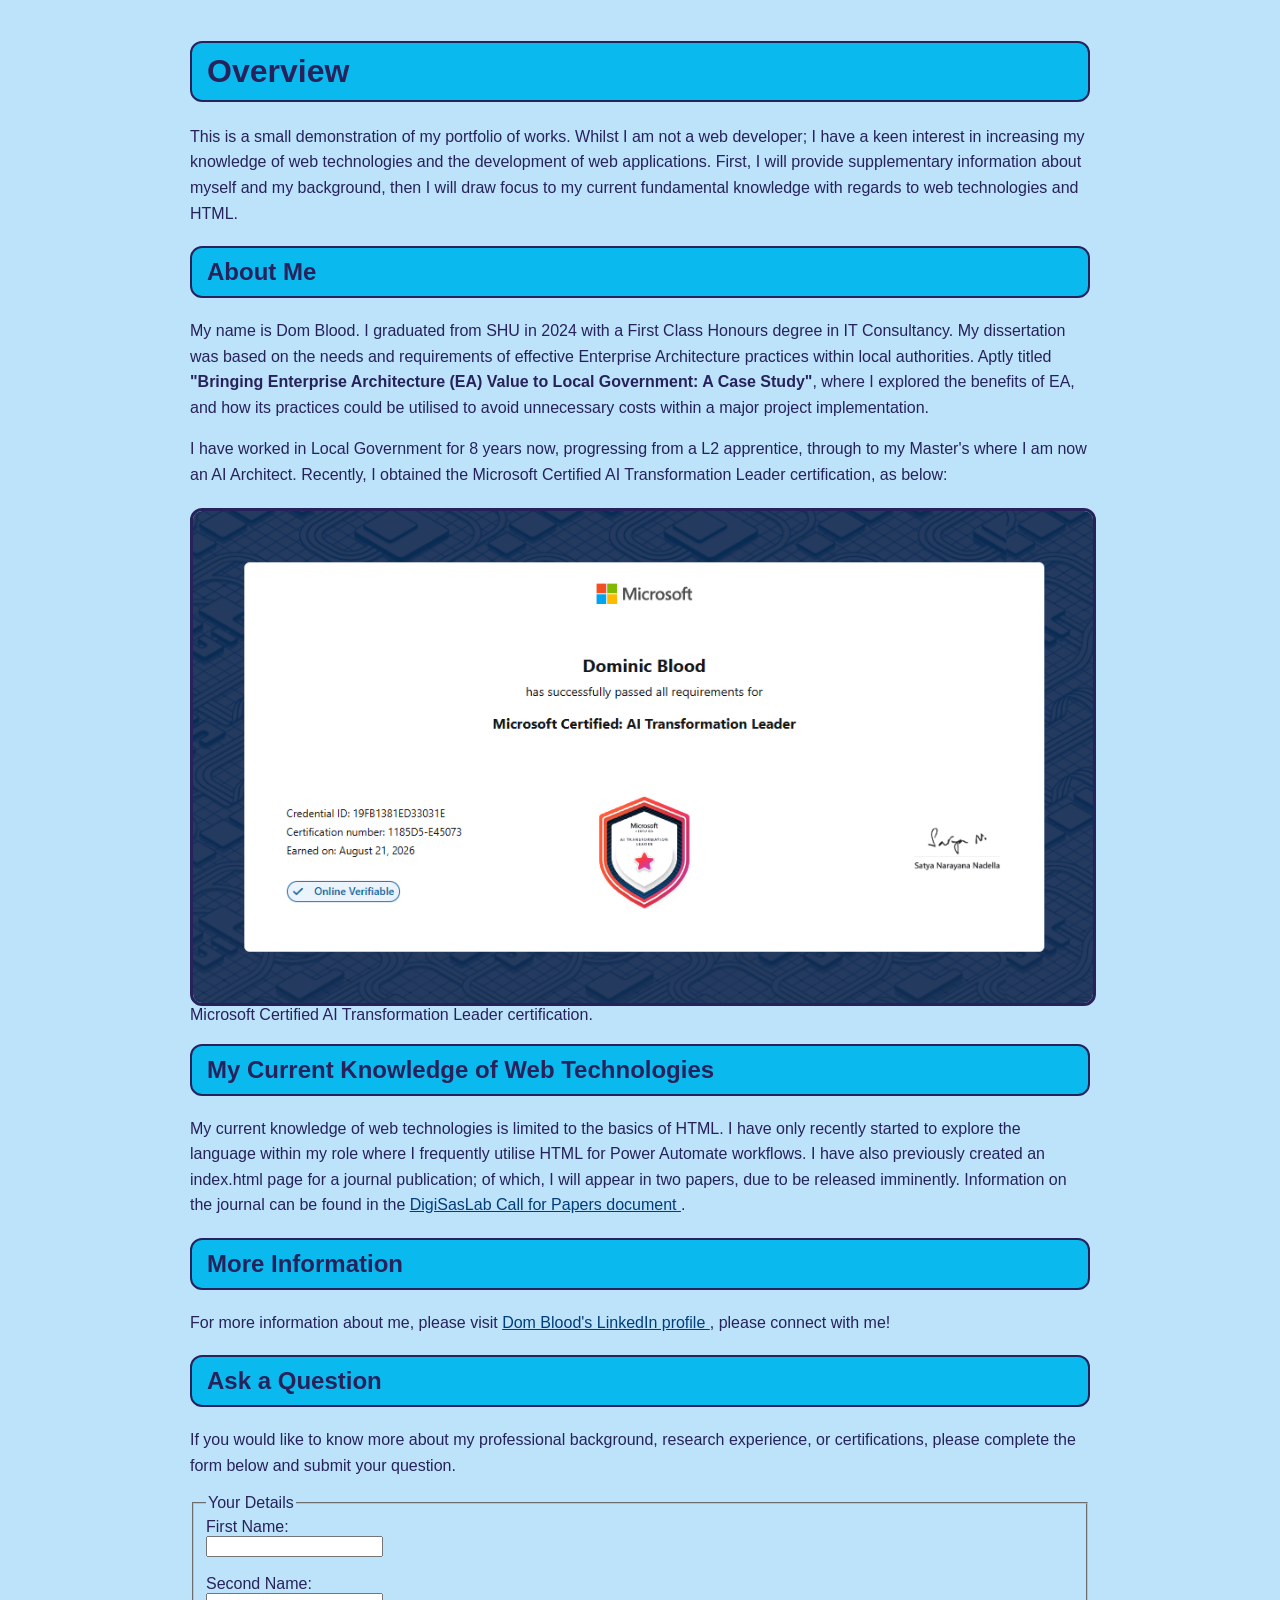
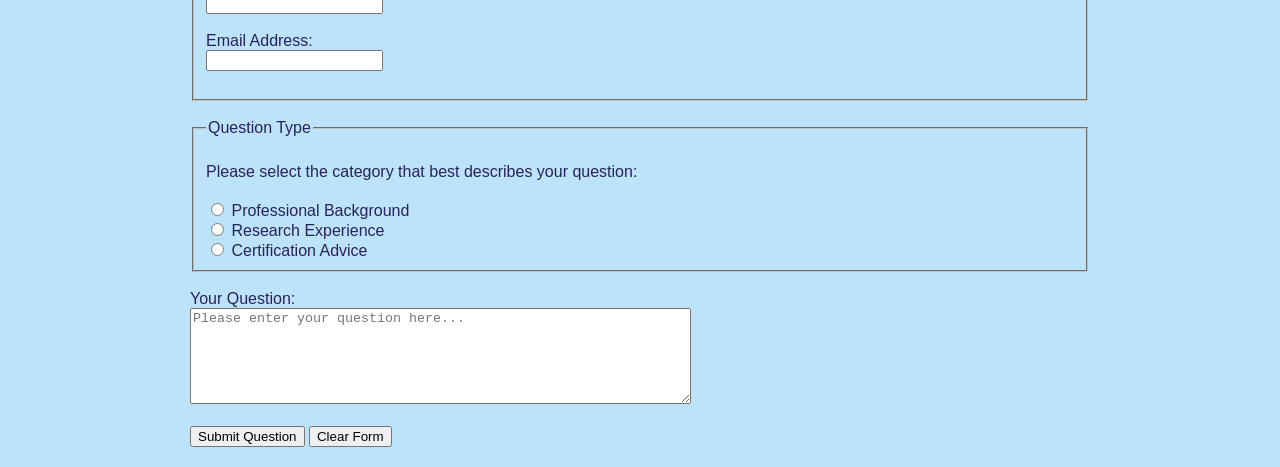
==== webapp.html @ 437483b1 "Update webapp.html" ====
<!DOCTYPE html>
<html lang="en">

<head>
    <meta charset="UTF-8">
    <meta name="viewport" content="width=device-width, initial-scale=1.0">

    <title>Dom Blood Portfolio of Works V1</title>

    <link rel="stylesheet" href="style.css">
</head>

<body>

    <main>

        <h1>Overview</h1>

        <p>
            This is a small demonstration of my portfolio of works. Whilst I am not a web developer;
            I have a keen interest in increasing my knowledge of web technologies and the development
            of web applications. First, I will provide supplementary information about myself and my
            background, then I will draw focus to my current fundamental knowledge with regards to web
            technologies and HTML.
        </p>

        <h2>About Me</h2>

        <p>
            My name is Dom Blood. I graduated from SHU in 2024 with a First Class Honours degree in IT
            Consultancy. My dissertation was based on the needs and requirements of effective Enterprise
            Architecture practices within local authorities. Aptly titled
            <strong>"Bringing Enterprise Architecture (EA) Value to Local Government: A Case Study"</strong>,
            where I explored the benefits of EA, and how its practices could be utilised to avoid
            unnecessary costs within a major project implementation.
        </p>

        <p>
            I have worked in Local Government for 8 years now, progressing from a L2 apprentice,
            through to my Master's where I am now an AI Architect. Recently, I obtained the
            Microsoft Certified AI Transformation Leader certification, as below:
        </p>

        <figure>
            <img src="cert.png" alt text="Microsoft Certified: AI Transformation Leader certification"

            <figcaption>
                Microsoft Certified AI Transformation Leader certification.
            </figcaption>
        </figure>

        <h2>My Current Knowledge of Web Technologies</h2>

        <p>
            My current knowledge of web technologies is limited to the basics of HTML. I have only
            recently started to explore the language within my role where I frequently utilise HTML
            for Power Automate workflows. I have also previously created an index.html page for a
            journal publication; of which, I will appear in two papers, due to be released
            imminently.

            Information on the journal can be found in the
            <a href="https://www.digisaslab.org/wp-content/uploads/2024/02/CfP-2024-latest-20240129.pdf"
               target="_blank"
               rel="noopener noreferrer">
                DigiSasLab Call for Papers document
            </a>.
        </p>

        <h2>More Information</h2>

        <p>
            For more information about me, please visit
            <a href="https://www.linkedin.com/in/dominic-blood-288a4b236/"
               target="_blank"
               rel="noopener noreferrer">
                Dom Blood's LinkedIn profile
            </a>,
            please connect with me!
        </p>

        <h2>Ask a Question</h2>

<p>
    If you would like to know more about my professional background,
    research experience, or certifications, please complete the form
    below and submit your question.
</p>

    <fieldset>
        <legend>Your Details</legend>

        <label for="firstname">First Name:</label><br>
        <input type="text" id="firstname" name="firstname" required>
        <br><br>

        <label for="surname">Second Name:</label><br>
        <input type="text" id="surname" name="surname" required>
        <br><br>

        <label for="email">Email Address:</label><br>
        <input type="email" id="email" name="email" required>
        <br><br>

    </fieldset>

    <br>

    <fieldset>
        <legend>Question Type</legend>

        <p>
            Please select the category that best describes your question:
        </p>

        <input
            type="radio"
            id="background"
            name="questiontype"
            value="Professional Background"
            required>

        <label for="background">
            Professional Background
        </label>
        <br>

        <input
            type="radio"
            id="research"
            name="questiontype"
            value="Research Experience">

        <label for="research">
            Research Experience
        </label>
        <br>

        <input
            type="radio"
            id="certification"
            name="questiontype"
            value="Certification Advice">

        <label for="certification">
            Certification Advice
        </label>

    </fieldset>

    <br>

    <label for="question">Your Question:</label><br>

    <textarea
        id="question"
        name="question"
        rows="6"
        cols="60"
        placeholder="Please enter your question here..."
        required></textarea>

    <br><br>

    <input type="submit" value="Submit Question">
    <input type="reset" value="Clear Form">

</form>

    </main>

</body>

</html>
---- style.css ----
body {
    background-color: #bce3fa;
    color: #28225c;
    font-family: Aptos, Arial, sans-serif;
    margin: 0;
}

main {
    max-width: 900px;
    margin: 0 auto;
    padding: 20px;
}

h1,
h2 {
    background-color: #0abaee;
    color: #28225c;
    border: 2px solid #28225c;
    border-radius: 12px;
    padding: 10px 15px;
    font-family: Aptos, Arial, sans-serif;
}

p {
    line-height: 1.6;
}

img {
    max-width: 100%;
    height: auto;
    border: 3px solid #28225c;
    border-radius: 12px;
    display: block;
}

figure {
    margin: 20px 0;
}

figcaption {
    margin-top: 8px;
    font-style: italic;
}

a {
    color: #003d7a;
}

a:hover {
    color: #005bb5;
}

@media (max-width: 600px) {

    main {
        padding: 15px;
    }

    h1,
    h2 {
        padding: 8px 12px;
    }

}
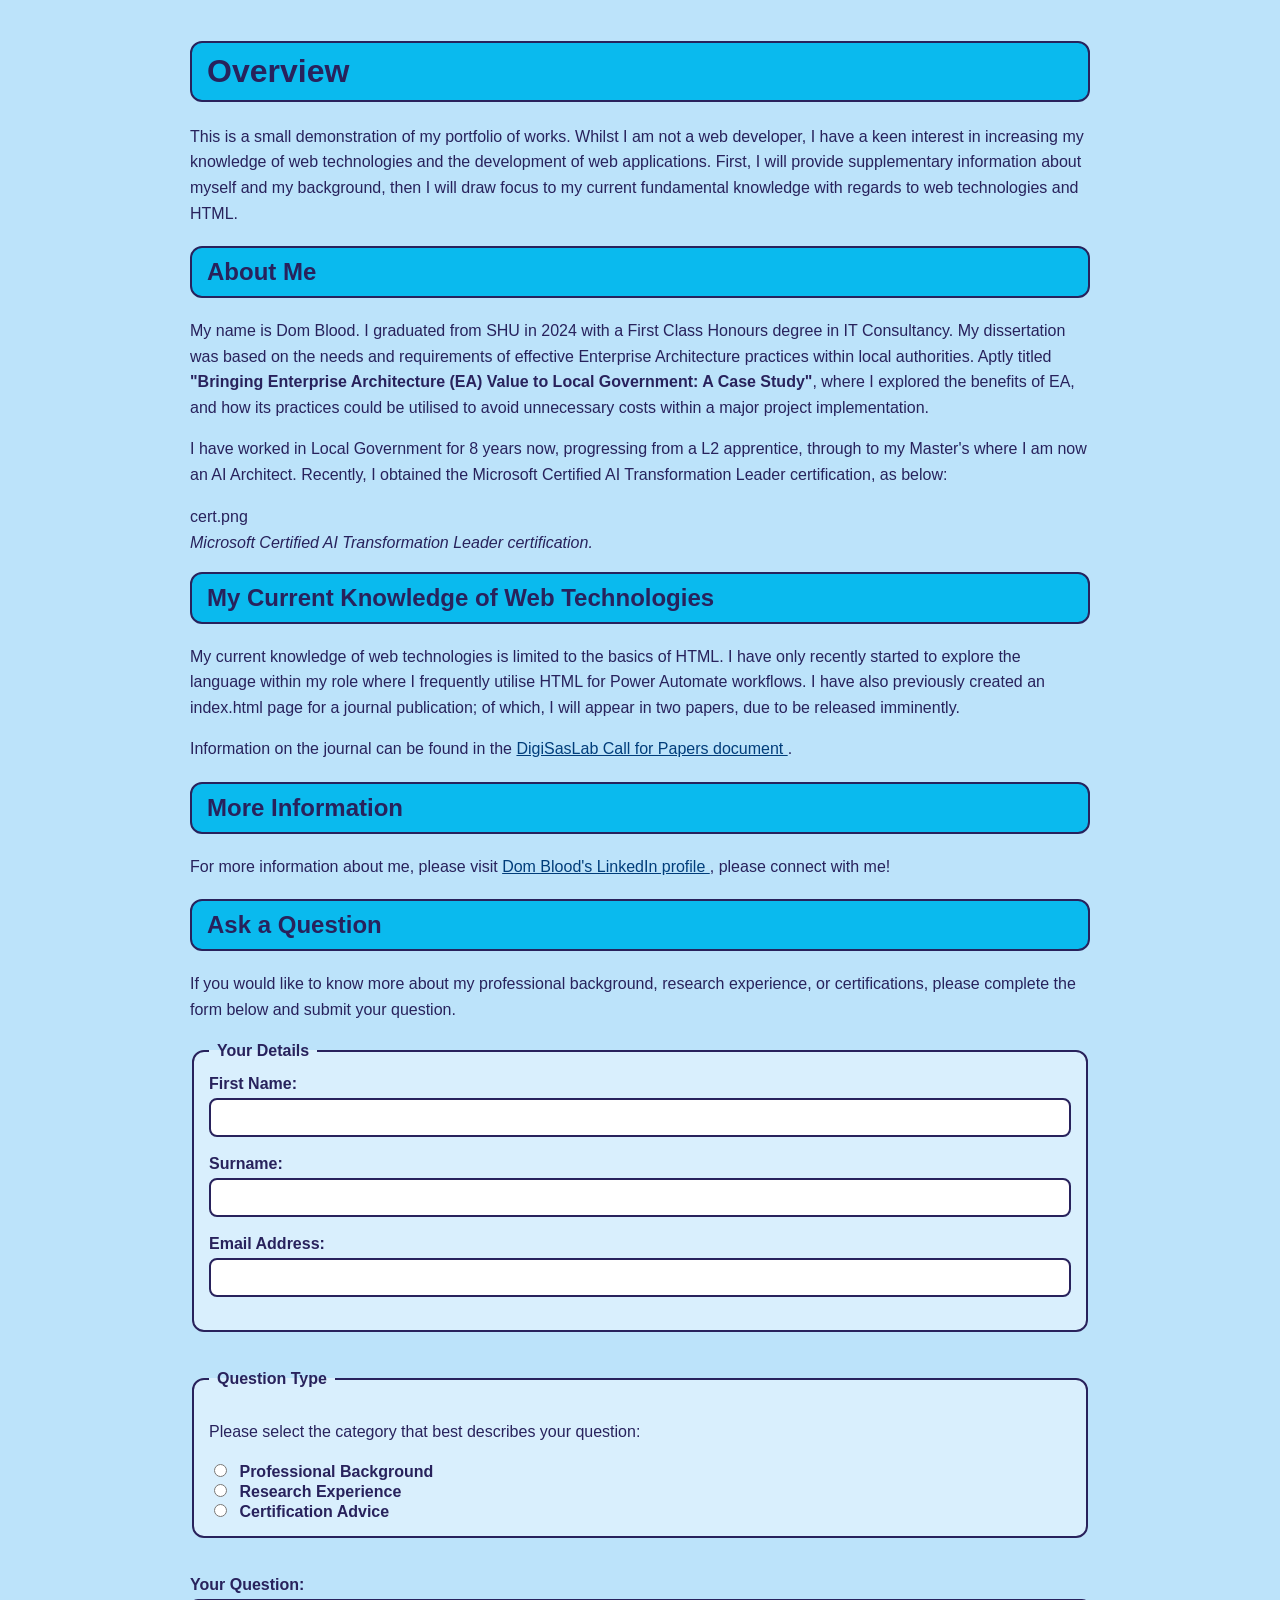
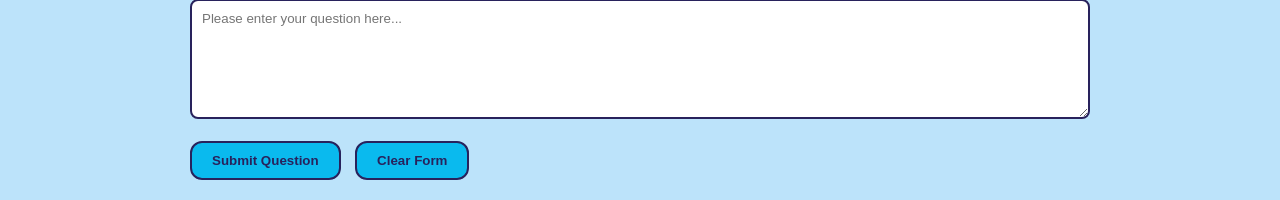
==== commit f62a4913: "Update webapp.html" ====
--- a/webapp.html
+++ b/webapp.html
@@ -4,9 +4,7 @@
 <head>
     <meta charset="UTF-8">
     <meta name="viewport" content="width=device-width, initial-scale=1.0">
-
     <title>Dom Blood Portfolio of Works V1</title>
-
     <link rel="stylesheet" href="style.css">
 </head>
 
@@ -17,7 +15,7 @@
         <h1>Overview</h1>
 
         <p>
-            This is a small demonstration of my portfolio of works. Whilst I am not a web developer;
+            This is a small demonstration of my portfolio of works. Whilst I am not a web developer,
             I have a keen interest in increasing my knowledge of web technologies and the development
             of web applications. First, I will provide supplementary information about myself and my
             background, then I will draw focus to my current fundamental knowledge with regards to web
@@ -42,7 +40,7 @@
         </p>
 
         <figure>
-            <img src="cert.png" alt text="Microsoft Certified: AI Transformation Leader certification"
+            cert.png
 
             <figcaption>
                 Microsoft Certified AI Transformation Leader certification.
@@ -57,7 +55,9 @@
             for Power Automate workflows. I have also previously created an index.html page for a
             journal publication; of which, I will appear in two papers, due to be released
             imminently.
-
+        </p>
+
+        <p>
             Information on the journal can be found in the
             <a href="https://www.digisaslab.org/wp-content/uploads/2024/02/CfP-2024-latest-20240129.pdf"
                target="_blank"
@@ -80,94 +80,122 @@
 
         <h2>Ask a Question</h2>
 
-<p>
-    If you would like to know more about my professional background,
-    research experience, or certifications, please complete the form
-    below and submit your question.
-</p>
-
-    <fieldset>
-        <legend>Your Details</legend>
-
-        <label for="firstname">First Name:</label><br>
-        <input type="text" id="firstname" name="firstname" required>
-        <br><br>
-
-        <label for="surname">Second Name:</label><br>
-        <input type="text" id="surname" name="surname" required>
-        <br><br>
-
-        <label for="email">Email Address:</label><br>
-        <input type="email" id="email" name="email" required>
-        <br><br>
-
-    </fieldset>
-
-    <br>
-
-    <fieldset>
-        <legend>Question Type</legend>
-
-        <p>
-            Please select the category that best describes your question:
-        </p>
-
-        <input
-            type="radio"
-            id="background"
-            name="questiontype"
-            value="Professional Background"
-            required>
-
-        <label for="background">
-            Professional Background
-        </label>
-        <br>
-
-        <input
-            type="radio"
-            id="research"
-            name="questiontype"
-            value="Research Experience">
-
-        <label for="research">
-            Research Experience
-        </label>
-        <br>
-
-        <input
-            type="radio"
-            id="certification"
-            name="questiontype"
-            value="Certification Advice">
-
-        <label for="certification">
-            Certification Advice
-        </label>
-
-    </fieldset>
-
-    <br>
-
-    <label for="question">Your Question:</label><br>
-
-    <textarea
-        id="question"
-        name="question"
-        rows="6"
-        cols="60"
-        placeholder="Please enter your question here..."
-        required></textarea>
-
-    <br><br>
-
-    <input type="submit" value="Submit Question">
-    <input type="reset" value="Clear Form">
-
-</form>
+        <p>
+            If you would like to know more about my professional background,
+            research experience, or certifications, please complete the form
+            below and submit your question.
+        </p>
+
+        <form>
+
+            <fieldset>
+                <legend>Your Details</legend>
+
+                <label for="firstname">First Name:</label><br>
+                <input type="text" id="firstname" name="firstname" required>
+                <br><br>
+
+                <label for="surname">Surname:</label><br>
+                <input type="text" id="surname" name="surname" required>
+                <br><br>
+
+                <label for="email">Email Address:</label><br>
+                <input type="email" id="email" name="email" required>
+                <br><br>
+
+            </fieldset>
+
+            <br>
+
+            <fieldset>
+                <legend>Question Type</legend>
+
+                <p>
+                    Please select the category that best describes your question:
+                </p>
+
+                <input
+                    type="radio"
+                    id="background"
+                    name="questiontype"
+                    value="Professional Background"
+                    required>
+
+                <label for="background">
+                    Professional Background
+                </label>
+                <br>
+
+                <input
+                    type="radio"
+                    id="research"
+                    name="questiontype"
+                    value="Research Experience">
+
+                <label for="research">
+                    Research Experience
+                </label>
+                <br>
+
+                <input
+                    type="radio"
+                    id="certification"
+                    name="questiontype"
+                    value="Certification Advice">
+
+                <label for="certification">
+                    Certification Advice
+                </label>
+
+            </fieldset>
+
+            <br>
+
+            <label for="question">Your Question:</label><br>
+
+            <textarea
+                id="question"
+                name="question"
+                rows="6"
+                cols="60"
+                placeholder="Please enter your question here..."
+                required></textarea>
+
+            <br><br>
+
+            <input type="submit" value="Submit Question">
+            <input type="reset" value="Clear Form">
+
+        </form>
+
+        <div id="response"></div>
 
     </main>
 
+    <script>
+
+        const submitButton =
+            document.querySelector('input[type="submit"]');
+
+        submitButton.addEventListener("click", function (event) {
+
+            event.preventDefault();
+
+            const firstName =
+                document.getElementById("firstname").value;
+
+            const response =
+                document.getElementById("response");
+
+            response.innerHTML =
+                `<h3>Thank You</h3>
+                 <p>Thank you ${firstName} for your question.
+                 I will respond as soon as possible.</p>`;
+
+        });
+
+    </script>
+
 </body>
 
 </html>
--- a/style.css
+++ b/style.css
@@ -62,3 +62,65 @@
     }
 
 }
+
+form {
+    margin-top: 20px;
+}
+
+fieldset {
+    border: 2px solid #28225c;
+    border-radius: 12px;
+    padding: 15px;
+    margin-bottom: 20px;
+    background-color: #d9effd;
+}
+
+legend {
+    font-weight: bold;
+    color: #28225c;
+    padding: 0 8px;
+}
+
+label {
+    font-weight: bold;
+}
+
+input[type="text"],
+input[type="email"],
+textarea {
+    width: 100%;
+    box-sizing: border-box;
+    padding: 10px;
+    margin-top: 5px;
+    border: 2px solid #28225c;
+    border-radius: 8px;
+    font-family: Aptos, Arial, sans-serif;
+    color: #28225c;
+}
+
+textarea {
+    resize: vertical;
+    min-height: 120px;
+}
+
+input[type="radio"] {
+    margin-right: 8px;
+}
+
+input[type="submit"],
+input[type="reset"] {
+    background-color: #0abaee;
+    color: #28225c;
+    border: 2px solid #28225c;
+    border-radius: 12px;
+    padding: 10px 20px;
+    font-family: Aptos, Arial, sans-serif;
+    font-weight: bold;
+    cursor: pointer;
+    margin-right: 10px;
+}
+
+input[type="submit"\]:hover,
+input[type="reset"\]:hover {
+    background-color: #87dffd;
+}
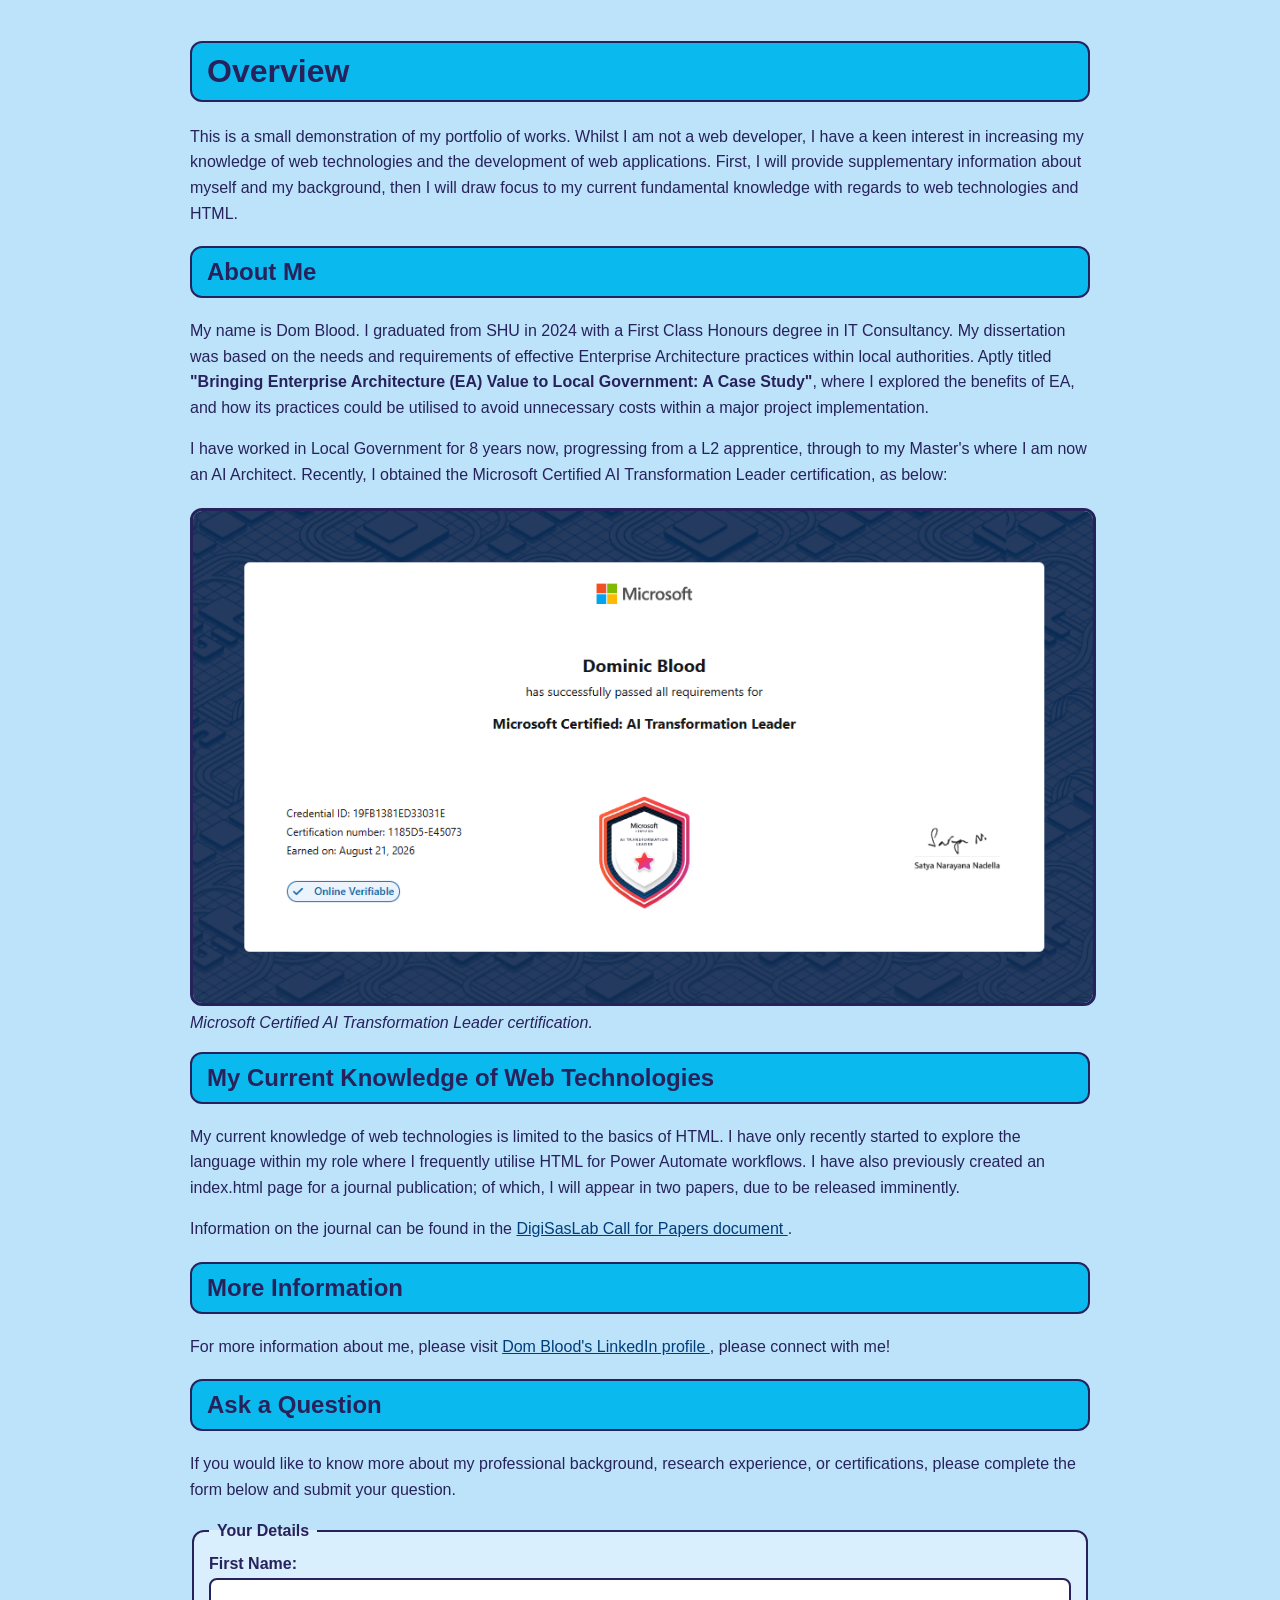
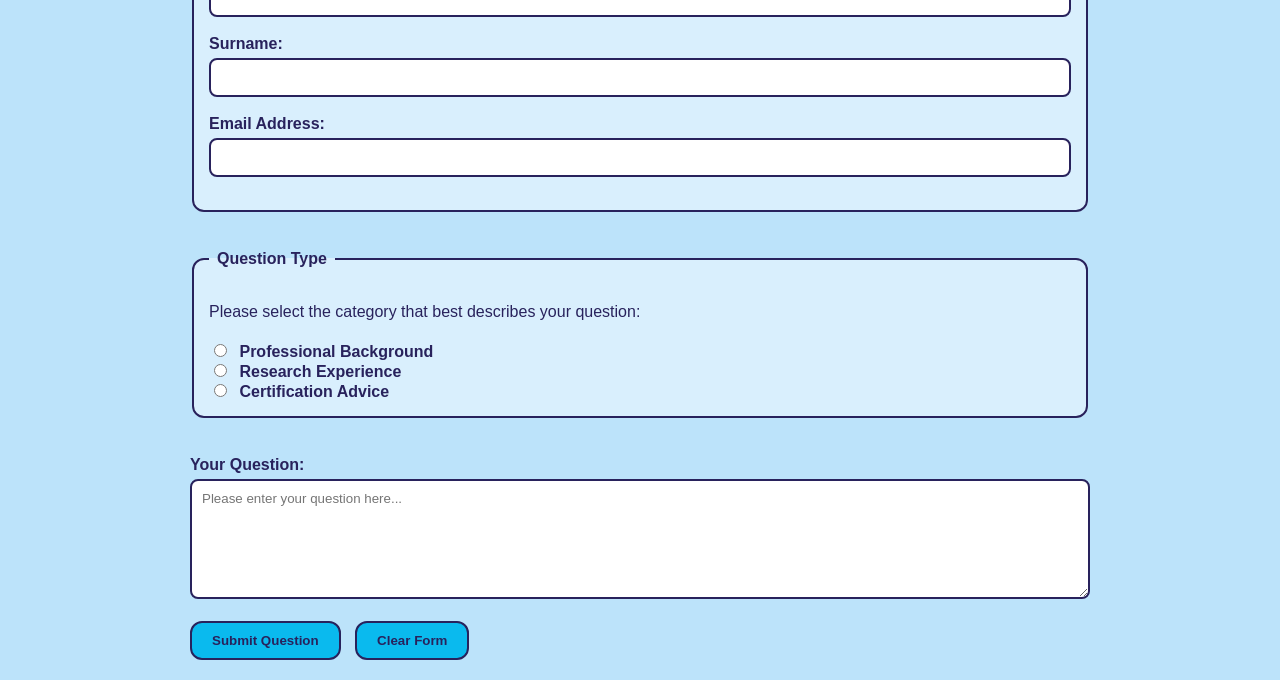
==== commit 9bdc7e20: "Refactor form submission and HTML structure Updated the HTML structure and form submission handling " ====
--- a/webapp.html
+++ b/webapp.html
@@ -40,7 +40,8 @@
         </p>
 
         <figure>
-            cert.png
+            <img src="cert.png"
+                 alt="Microsoft Certified AI Transformation Leader certification">
 
             <figcaption>
                 Microsoft Certified AI Transformation Leader certification.
@@ -86,7 +87,7 @@
             below and submit your question.
         </p>
 
-        <form>
+        <form id="questionForm">
 
             <fieldset>
                 <legend>Your Details</legend>
@@ -168,31 +169,25 @@
 
         </form>
 
-        <div id="response"></div>
-
     </main>
 
     <script>
 
-        const submitButton =
-            document.querySelector('input[type="submit"]');
+        document.getElementById("questionForm")
+            .addEventListener("submit", function (event) {
 
-        submitButton.addEventListener("click", function (event) {
+                event.preventDefault();
 
-            event.preventDefault();
+                const firstName =
+                    document.getElementById("firstname").value;
 
-            const firstName =
-                document.getElementById("firstname").value;
+                alert(
+                    "Thank you " +
+                    firstName +
+                    " for your question. Your submission has been received."
+                );
 
-            const response =
-                document.getElementById("response");
-
-            response.innerHTML =
-                `<h3>Thank You</h3>
-                 <p>Thank you ${firstName} for your question.
-                 I will respond as soon as possible.</p>`;
-
-        });
+            });
 
     </script>
 
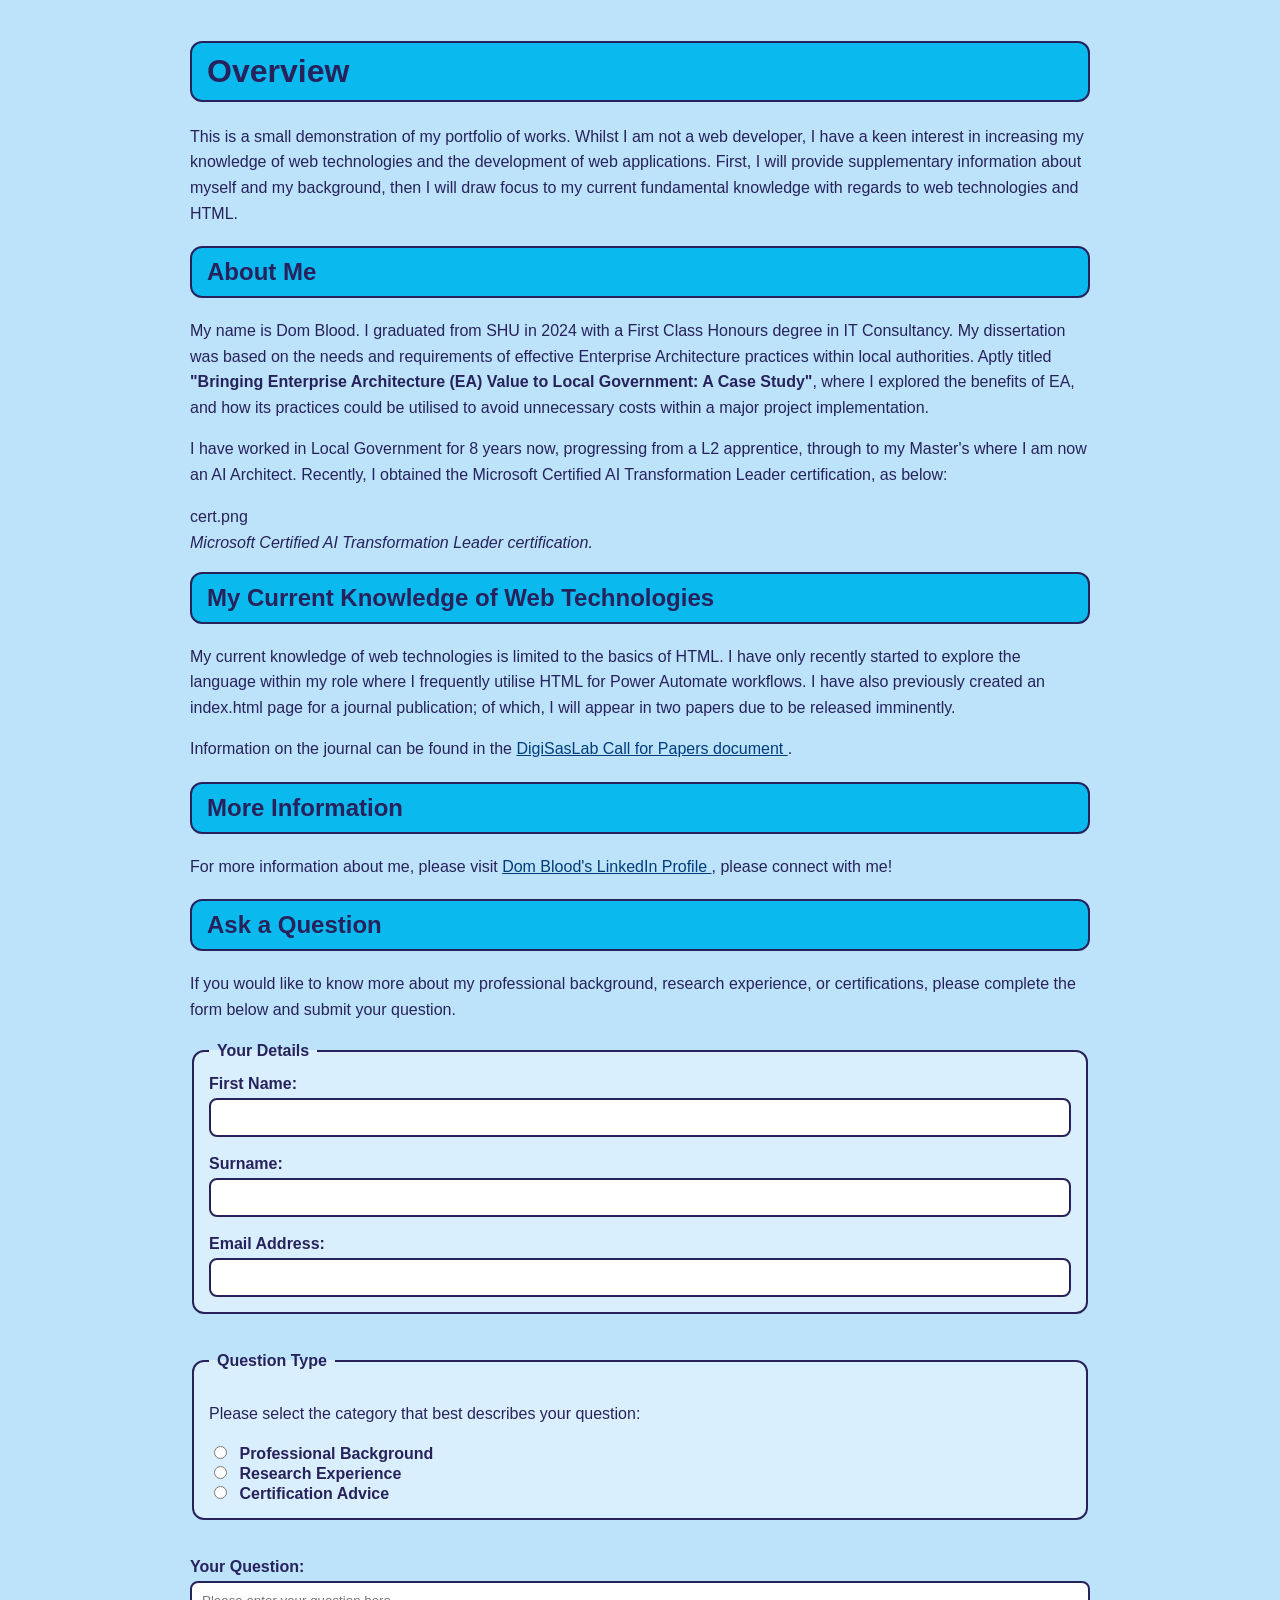
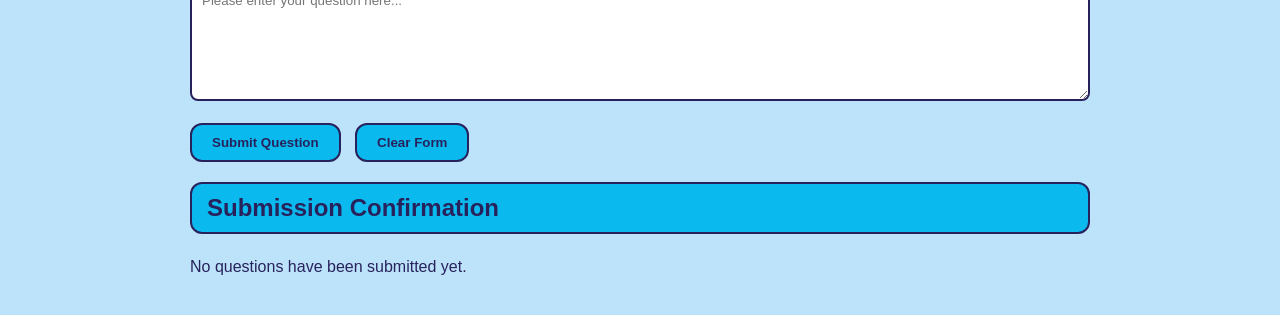
==== commit 8ab9b3fe: "Enhance form submission with confirmation display Added confirmation section to display submitted qu" ====
--- a/webapp.html
+++ b/webapp.html
@@ -40,8 +40,7 @@
         </p>
 
         <figure>
-            <img src="cert.png"
-                 alt="Microsoft Certified AI Transformation Leader certification">
+            cert.png
 
             <figcaption>
                 Microsoft Certified AI Transformation Leader certification.
@@ -54,15 +53,15 @@
             My current knowledge of web technologies is limited to the basics of HTML. I have only
             recently started to explore the language within my role where I frequently utilise HTML
             for Power Automate workflows. I have also previously created an index.html page for a
-            journal publication; of which, I will appear in two papers, due to be released
+            journal publication; of which, I will appear in two papers due to be released
             imminently.
         </p>
 
         <p>
             Information on the journal can be found in the
             <a href="https://www.digisaslab.org/wp-content/uploads/2024/02/CfP-2024-latest-20240129.pdf"
-               target="_blank"
-               rel="noopener noreferrer">
+                target="_blank"
+                rel="noopener noreferrer">
                 DigiSasLab Call for Papers document
             </a>.
         </p>
@@ -72,9 +71,9 @@
         <p>
             For more information about me, please visit
             <a href="https://www.linkedin.com/in/dominic-blood-288a4b236/"
-               target="_blank"
-               rel="noopener noreferrer">
-                Dom Blood's LinkedIn profile
+                target="_blank"
+                rel="noopener noreferrer">
+                Dom Blood's LinkedIn Profile
             </a>,
             please connect with me!
         </p>
@@ -90,33 +89,44 @@
         <form id="questionForm">
 
             <fieldset>
+
                 <legend>Your Details</legend>
 
                 <label for="firstname">First Name:</label><br>
-                <input type="text" id="firstname" name="firstname" required>
+                <input type="text"
+                    id="firstname"
+                    name="firstname"
+                    required>
+
                 <br><br>
 
                 <label for="surname">Surname:</label><br>
-                <input type="text" id="surname" name="surname" required>
+                <input type="text"
+                    id="surname"
+                    name="surname"
+                    required>
+
                 <br><br>
 
                 <label for="email">Email Address:</label><br>
-                <input type="email" id="email" name="email" required>
-                <br><br>
+                <input type="email"
+                    id="email"
+                    name="email"
+                    required>
 
             </fieldset>
 
             <br>
 
             <fieldset>
+
                 <legend>Question Type</legend>
 
                 <p>
                     Please select the category that best describes your question:
                 </p>
 
-                <input
-                    type="radio"
+                <input type="radio"
                     id="background"
                     name="questiontype"
                     value="Professional Background"
@@ -125,10 +135,10 @@
                 <label for="background">
                     Professional Background
                 </label>
+
                 <br>
 
-                <input
-                    type="radio"
+                <input type="radio"
                     id="research"
                     name="questiontype"
                     value="Research Experience">
@@ -136,10 +146,10 @@
                 <label for="research">
                     Research Experience
                 </label>
+
                 <br>
 
-                <input
-                    type="radio"
+                <input type="radio"
                     id="certification"
                     name="questiontype"
                     value="Certification Advice">
@@ -169,6 +179,18 @@
 
         </form>
 
+        <section id="confirmationSection">
+
+            <h2>Submission Confirmation</h2>
+
+            <div id="confirmation">
+                <p>
+                    No questions have been submitted yet.
+                </p>
+            </div>
+
+        </section>
+
     </main>
 
     <script>
@@ -181,11 +203,33 @@
                 const firstName =
                     document.getElementById("firstname").value;
 
-                alert(
-                    "Thank you " +
+                const surname =
+                    document.getElementById("surname").value;
+
+                const question =
+                    document.getElementById("question").value;
+
+                const questionType =
+                    document.querySelector(
+                        'input[name="questiontype"\]:checked'
+                    ).value;
+
+                document.getElementById("confirmation").innerHTML =
+                    "<p><strong>Thank you " +
                     firstName +
-                    " for your question. Your submission has been received."
-                );
+                    " " +
+                    surname +
+                    ".</strong></p>" +
+
+                    "<p>Your question has been successfully received.</p>" +
+
+                    "<p><strong>Question Type:</strong> " +
+                    questionType +
+                    "</p>" +
+
+                    "<p><strong>Your Question:</strong> " +
+                    question +
+                    "</p>";
 
             });
 
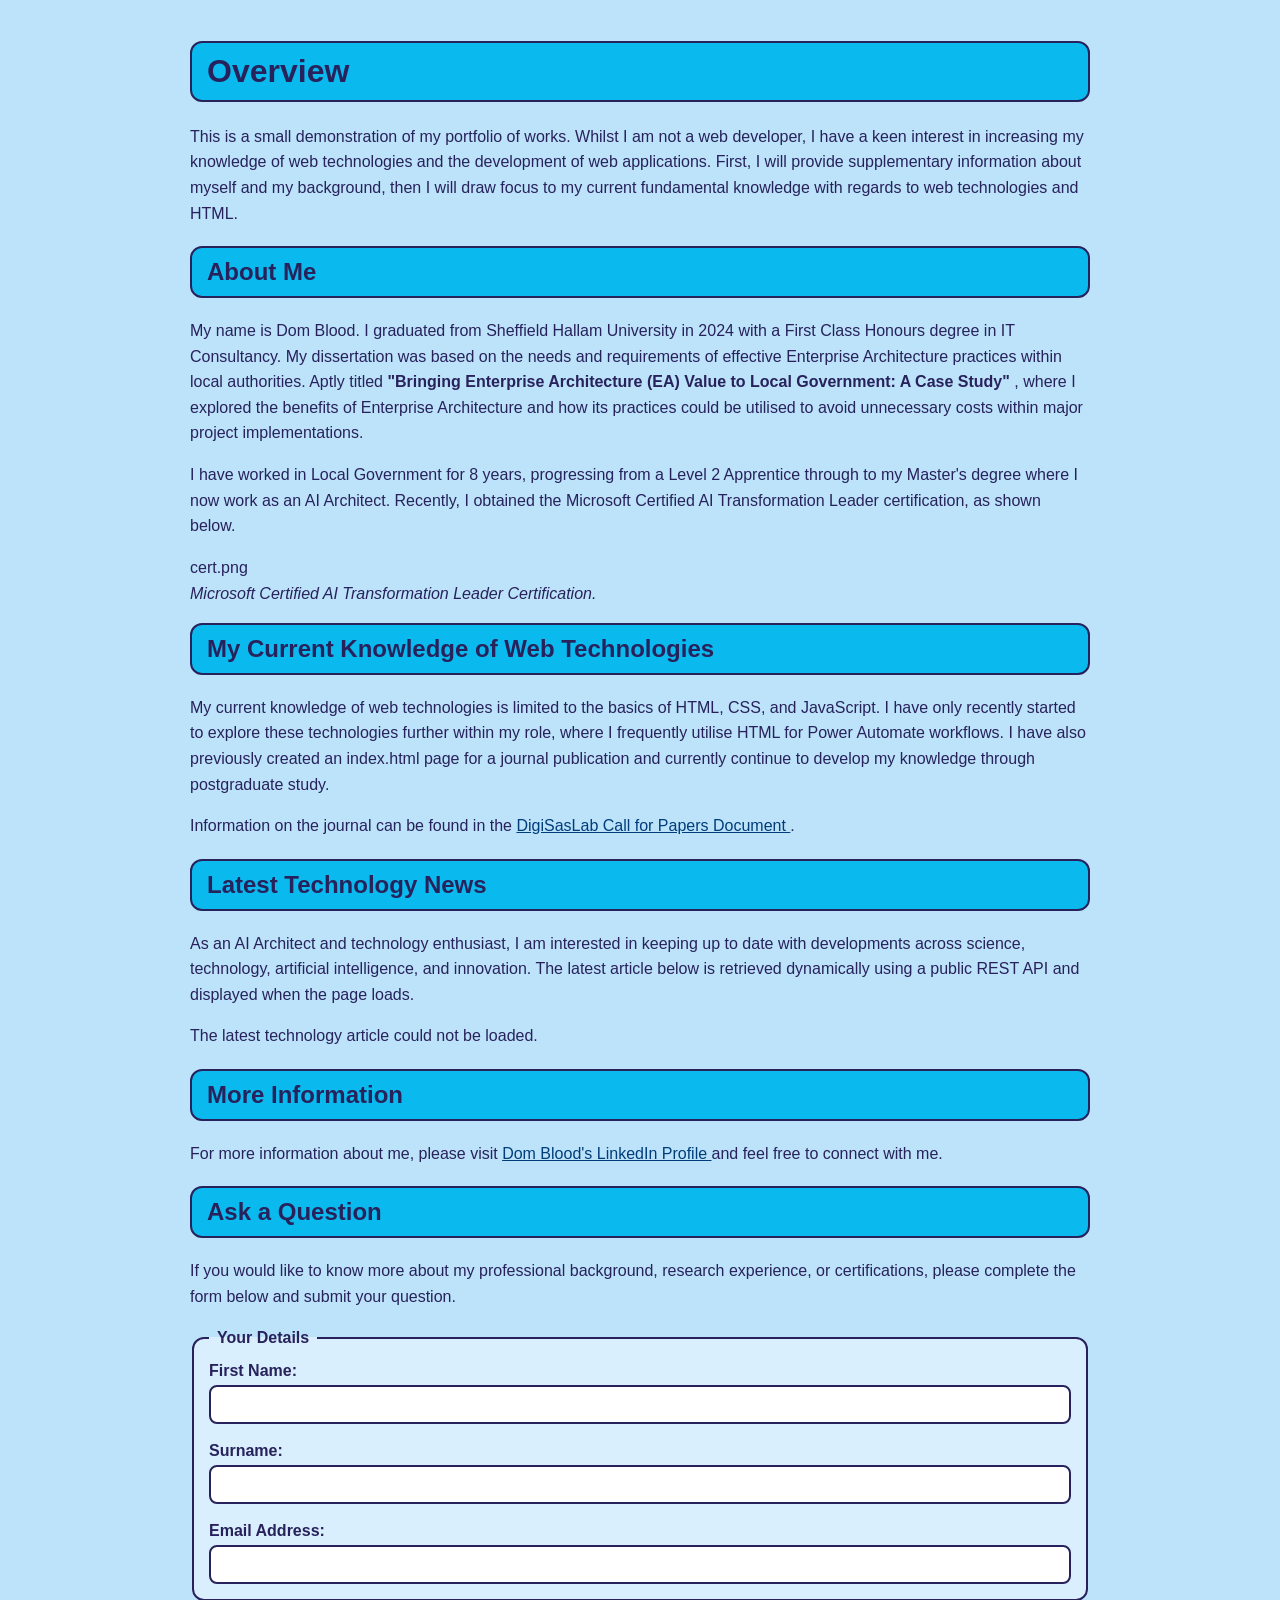
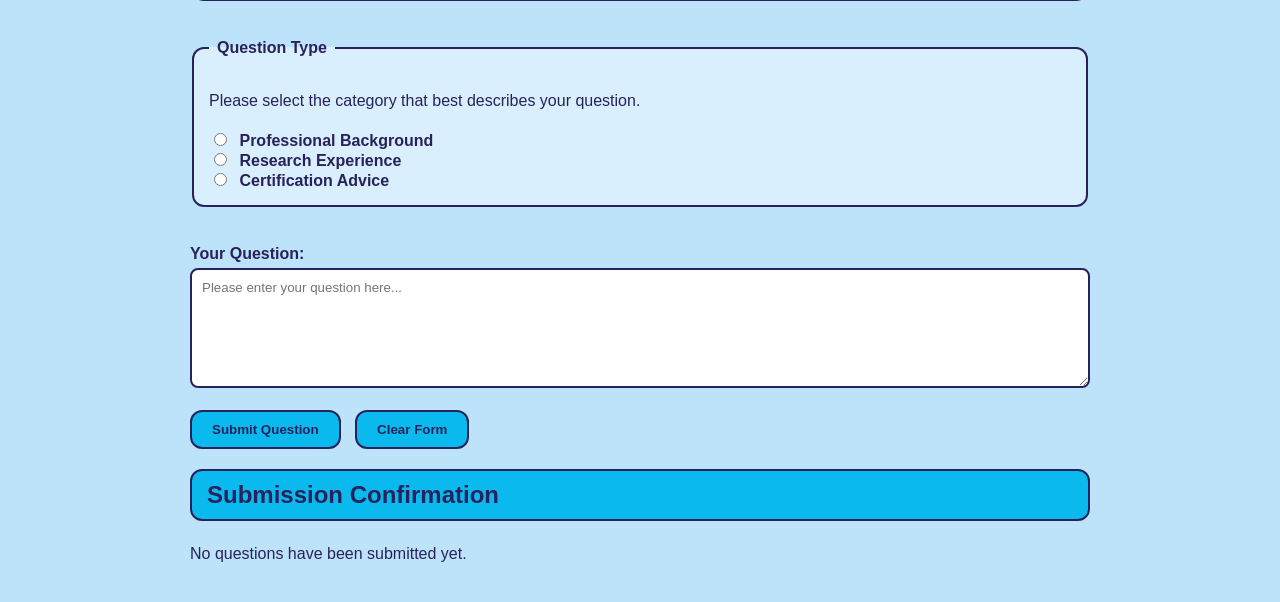
==== commit e056702a: "Update webapp.html" ====
--- a/webapp.html
+++ b/webapp.html
@@ -2,10 +2,14 @@
 <html lang="en">
 
 <head>
+
     <meta charset="UTF-8">
     <meta name="viewport" content="width=device-width, initial-scale=1.0">
+
     <title>Dom Blood Portfolio of Works V1</title>
+
     <link rel="stylesheet" href="style.css">
+
 </head>
 
 <body>
@@ -25,36 +29,45 @@
         <h2>About Me</h2>
 
         <p>
-            My name is Dom Blood. I graduated from SHU in 2024 with a First Class Honours degree in IT
-            Consultancy. My dissertation was based on the needs and requirements of effective Enterprise
-            Architecture practices within local authorities. Aptly titled
-            <strong>"Bringing Enterprise Architecture (EA) Value to Local Government: A Case Study"</strong>,
-            where I explored the benefits of EA, and how its practices could be utilised to avoid
-            unnecessary costs within a major project implementation.
-        </p>
-
-        <p>
-            I have worked in Local Government for 8 years now, progressing from a L2 apprentice,
-            through to my Master's where I am now an AI Architect. Recently, I obtained the
-            Microsoft Certified AI Transformation Leader certification, as below:
+            My name is Dom Blood. I graduated from Sheffield Hallam University in 2024 with a
+            First Class Honours degree in IT Consultancy. My dissertation was based on the needs
+            and requirements of effective Enterprise Architecture practices within local authorities.
+            Aptly titled
+            <strong>
+                "Bringing Enterprise Architecture (EA) Value to Local Government:
+                A Case Study"
+            </strong>,
+            where I explored the benefits of Enterprise Architecture and how its
+            practices could be utilised to avoid unnecessary costs within major
+            project implementations.
+        </p>
+
+        <p>
+            I have worked in Local Government for 8 years, progressing from a
+            Level 2 Apprentice through to my Master's degree where I now work
+            as an AI Architect. Recently, I obtained the Microsoft Certified AI
+            Transformation Leader certification, as shown below.
         </p>
 
         <figure>
+
             cert.png
 
             <figcaption>
-                Microsoft Certified AI Transformation Leader certification.
+                Microsoft Certified AI Transformation Leader Certification.
             </figcaption>
+
         </figure>
 
         <h2>My Current Knowledge of Web Technologies</h2>
 
         <p>
-            My current knowledge of web technologies is limited to the basics of HTML. I have only
-            recently started to explore the language within my role where I frequently utilise HTML
-            for Power Automate workflows. I have also previously created an index.html page for a
-            journal publication; of which, I will appear in two papers due to be released
-            imminently.
+            My current knowledge of web technologies is limited to the basics of
+            HTML, CSS, and JavaScript. I have only recently started to explore
+            these technologies further within my role, where I frequently utilise
+            HTML for Power Automate workflows. I have also previously created an
+            index.html page for a journal publication and currently continue to
+            develop my knowledge through postgraduate study.
         </p>
 
         <p>
@@ -62,9 +75,31 @@
             <a href="https://www.digisaslab.org/wp-content/uploads/2024/02/CfP-2024-latest-20240129.pdf"
                 target="_blank"
                 rel="noopener noreferrer">
-                DigiSasLab Call for Papers document
+                DigiSasLab Call for Papers Document
             </a>.
         </p>
+
+        <h2>Latest Technology News</h2>
+
+        <p>
+            As an AI Architect and technology enthusiast, I am interested in
+            keeping up to date with developments across science, technology,
+            artificial intelligence, and innovation. The latest article below
+            is retrieved dynamically using a public REST API and displayed
+            when the page loads.
+        </p>
+
+        <section id="newsSection">
+
+            <div id="newsContainer">
+
+                <p>
+                    Loading latest technology news...
+                </p>
+
+            </div>
+
+        </section>
 
         <h2>More Information</h2>
 
@@ -74,8 +109,8 @@
                 target="_blank"
                 rel="noopener noreferrer">
                 Dom Blood's LinkedIn Profile
-            </a>,
-            please connect with me!
+            </a>
+            and feel free to connect with me.
         </p>
 
         <h2>Ask a Question</h2>
@@ -92,24 +127,33 @@
 
                 <legend>Your Details</legend>
 
-                <label for="firstname">First Name:</label><br>
-                <input type="text"
+                <label for="firstname">First Name:</label>
+                <br>
+
+                <input
+                    type="text"
                     id="firstname"
                     name="firstname"
                     required>
 
                 <br><br>
 
-                <label for="surname">Surname:</label><br>
-                <input type="text"
+                <label for="surname">Surname:</label>
+                <br>
+
+                <input
+                    type="text"
                     id="surname"
                     name="surname"
                     required>
 
                 <br><br>
 
-                <label for="email">Email Address:</label><br>
-                <input type="email"
+                <label for="email">Email Address:</label>
+                <br>
+
+                <input
+                    type="email"
                     id="email"
                     name="email"
                     required>
@@ -123,10 +167,11 @@
                 <legend>Question Type</legend>
 
                 <p>
-                    Please select the category that best describes your question:
+                    Please select the category that best describes your question.
                 </p>
 
-                <input type="radio"
+                <input
+                    type="radio"
                     id="background"
                     name="questiontype"
                     value="Professional Background"
@@ -138,7 +183,8 @@
 
                 <br>
 
-                <input type="radio"
+                <input
+                    type="radio"
                     id="research"
                     name="questiontype"
                     value="Research Experience">
@@ -149,7 +195,8 @@
 
                 <br>
 
-                <input type="radio"
+                <input
+                    type="radio"
                     id="certification"
                     name="questiontype"
                     value="Certification Advice">
@@ -162,7 +209,11 @@
 
             <br>
 
-            <label for="question">Your Question:</label><br>
+            <label for="question">
+                Your Question:
+            </label>
+
+            <br>
 
             <textarea
                 id="question"
@@ -184,9 +235,11 @@
             <h2>Submission Confirmation</h2>
 
             <div id="confirmation">
+
                 <p>
                     No questions have been submitted yet.
                 </p>
+
             </div>
 
         </section>
@@ -195,7 +248,12 @@
 
     <script>
 
-        document.getElementById("questionForm")
+        /*
+         * Question Form Functionality
+         */
+
+        document
+            .getElementById("questionForm")
             .addEventListener("submit", function (event) {
 
                 event.preventDefault();
@@ -211,10 +269,11 @@
 
                 const questionType =
                     document.querySelector(
-                        'input[name="questiontype"\]:checked'
+                        'input[name="questiontype"]:checked'
                     ).value;
 
                 document.getElementById("confirmation").innerHTML =
+
                     "<p><strong>Thank you " +
                     firstName +
                     " " +
@@ -233,6 +292,76 @@
 
             });
 
+        /*
+         * Technology News API Integration
+         */
+
+        fetch("https://api.spaceflightnewsapi.net/v4/articles/?limit=1")
+
+            .then(function (response) {
+
+                if (!response.ok) {
+
+                    throw new Error(
+                        "Unable to retrieve article."
+                    );
+
+                }
+
+                return response.json();
+
+            })
+
+            .then(function (data) {
+
+                const article = data.results[0];
+
+                document.getElementById("newsContainer").innerHTML =
+
+                    "<article>" +
+
+                    "<h3>" +
+                    article.title +
+                    "</h3>" +
+
+                    "<p>" +
+                    article.summary +
+                    "</p>" +
+
+                    "<p><strong>Source:</strong> " +
+                    article.news_site +
+                    "</p>" +
+
+                    "<p><strong>Published:</strong> " +
+                    new Date(
+                        article.published_at
+                    ).toLocaleDateString('en-GB') +
+                    "</p>" +
+
+                    "<p>" +
+                    "<a href='" +
+                    article.url +
+                    "' target='_blank' rel='noopener noreferrer'>" +
+                    "Read Full Article" +
+                    "</a>" +
+                    "</p>" +
+
+                    "</article>";
+
+            })
+
+            .catch(function (error) {
+
+                console.error(error);
+
+                document.getElementById("newsContainer").innerHTML =
+
+                    "<p>" +
+                    "The latest technology article could not be loaded." +
+                    "</p>";
+
+            });
+
     </script>
 
 </body>
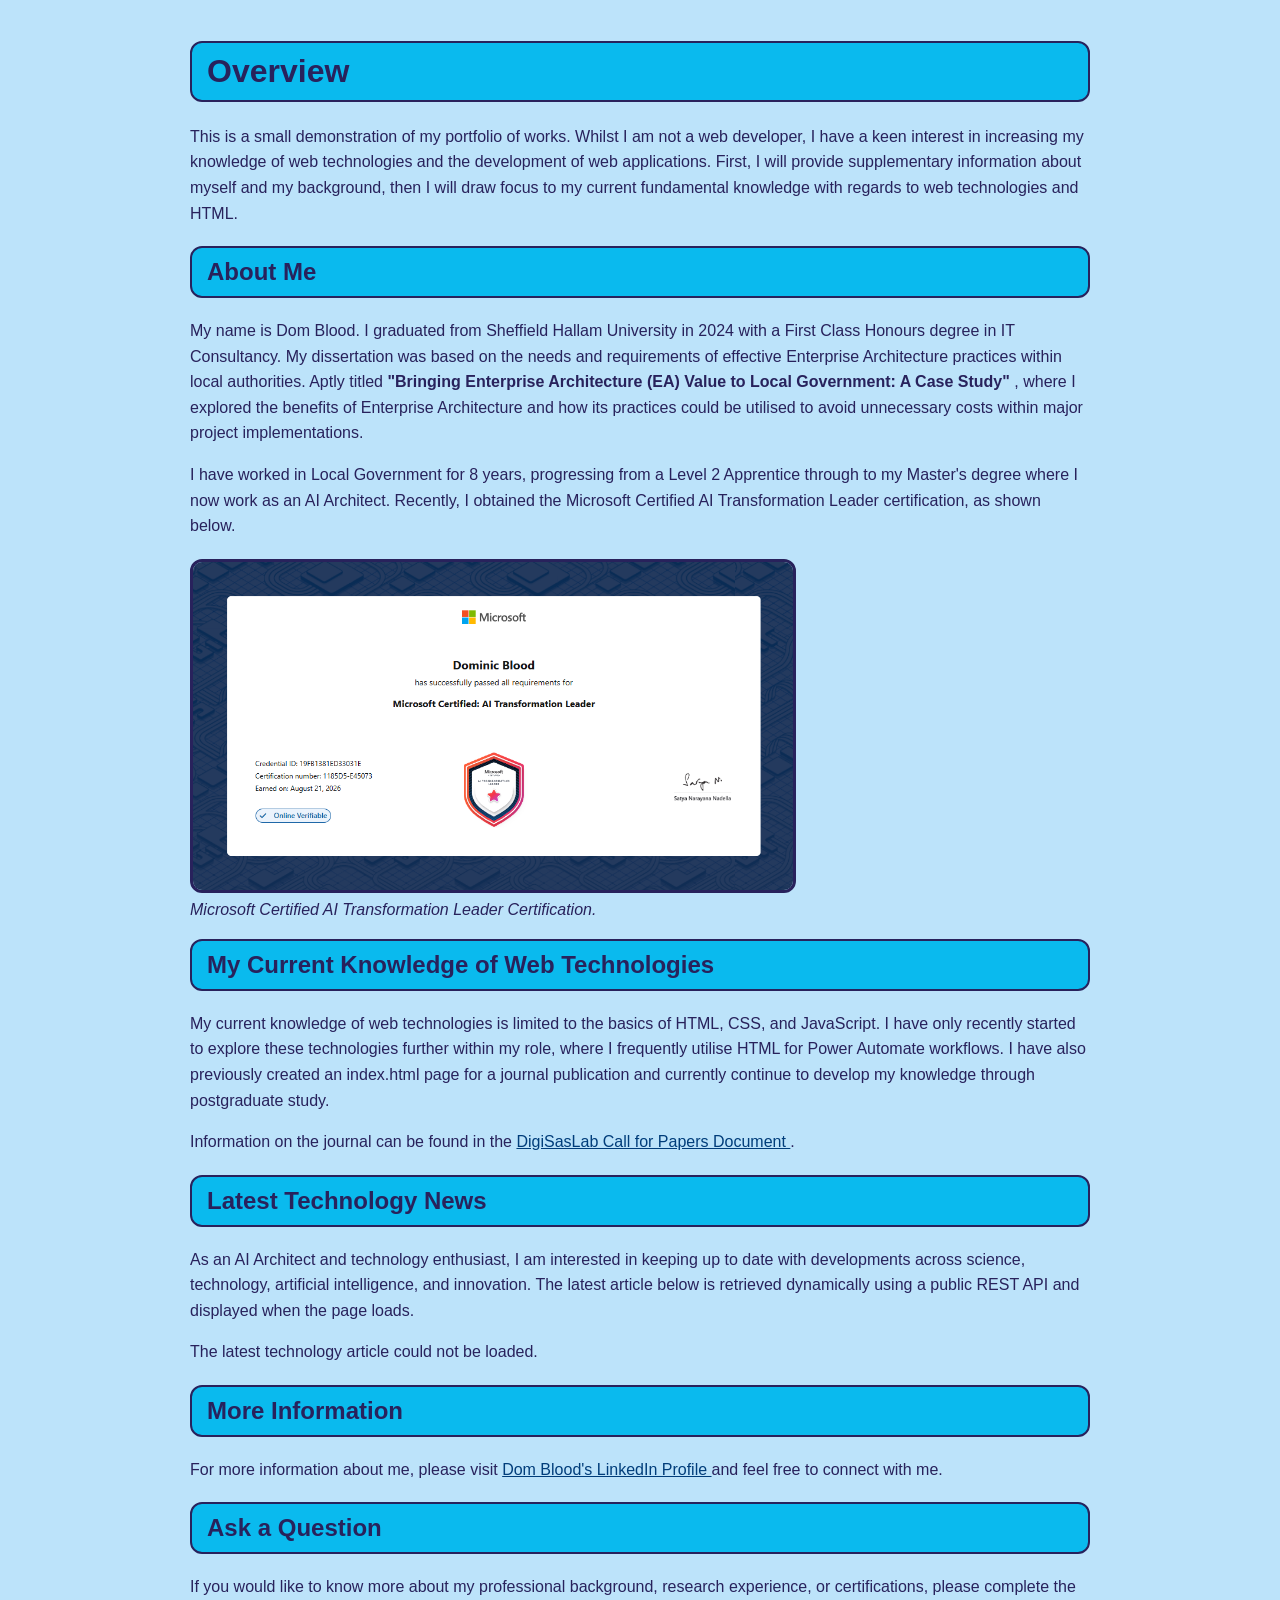
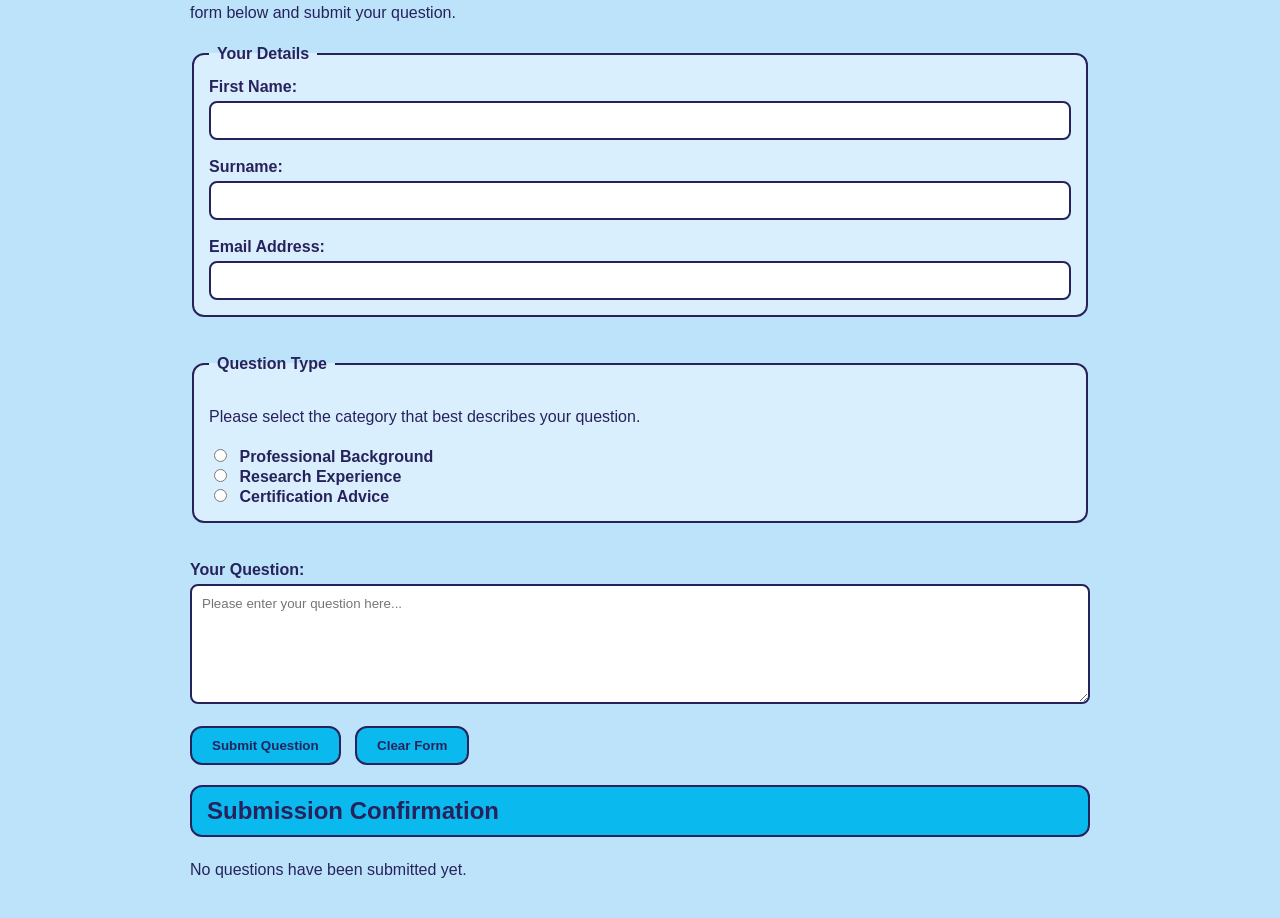
==== commit cd412ad1: "Fix HTML structure and add image for certification" ====
--- a/webapp.html
+++ b/webapp.html
@@ -51,7 +51,10 @@
 
         <figure>
 
-            cert.png
+            <img 
+                src="cert.png"
+                alt="Microsoft Certified AI Transformation Leader Certification"
+                width="600">
 
             <figcaption>
                 Microsoft Certified AI Transformation Leader Certification.
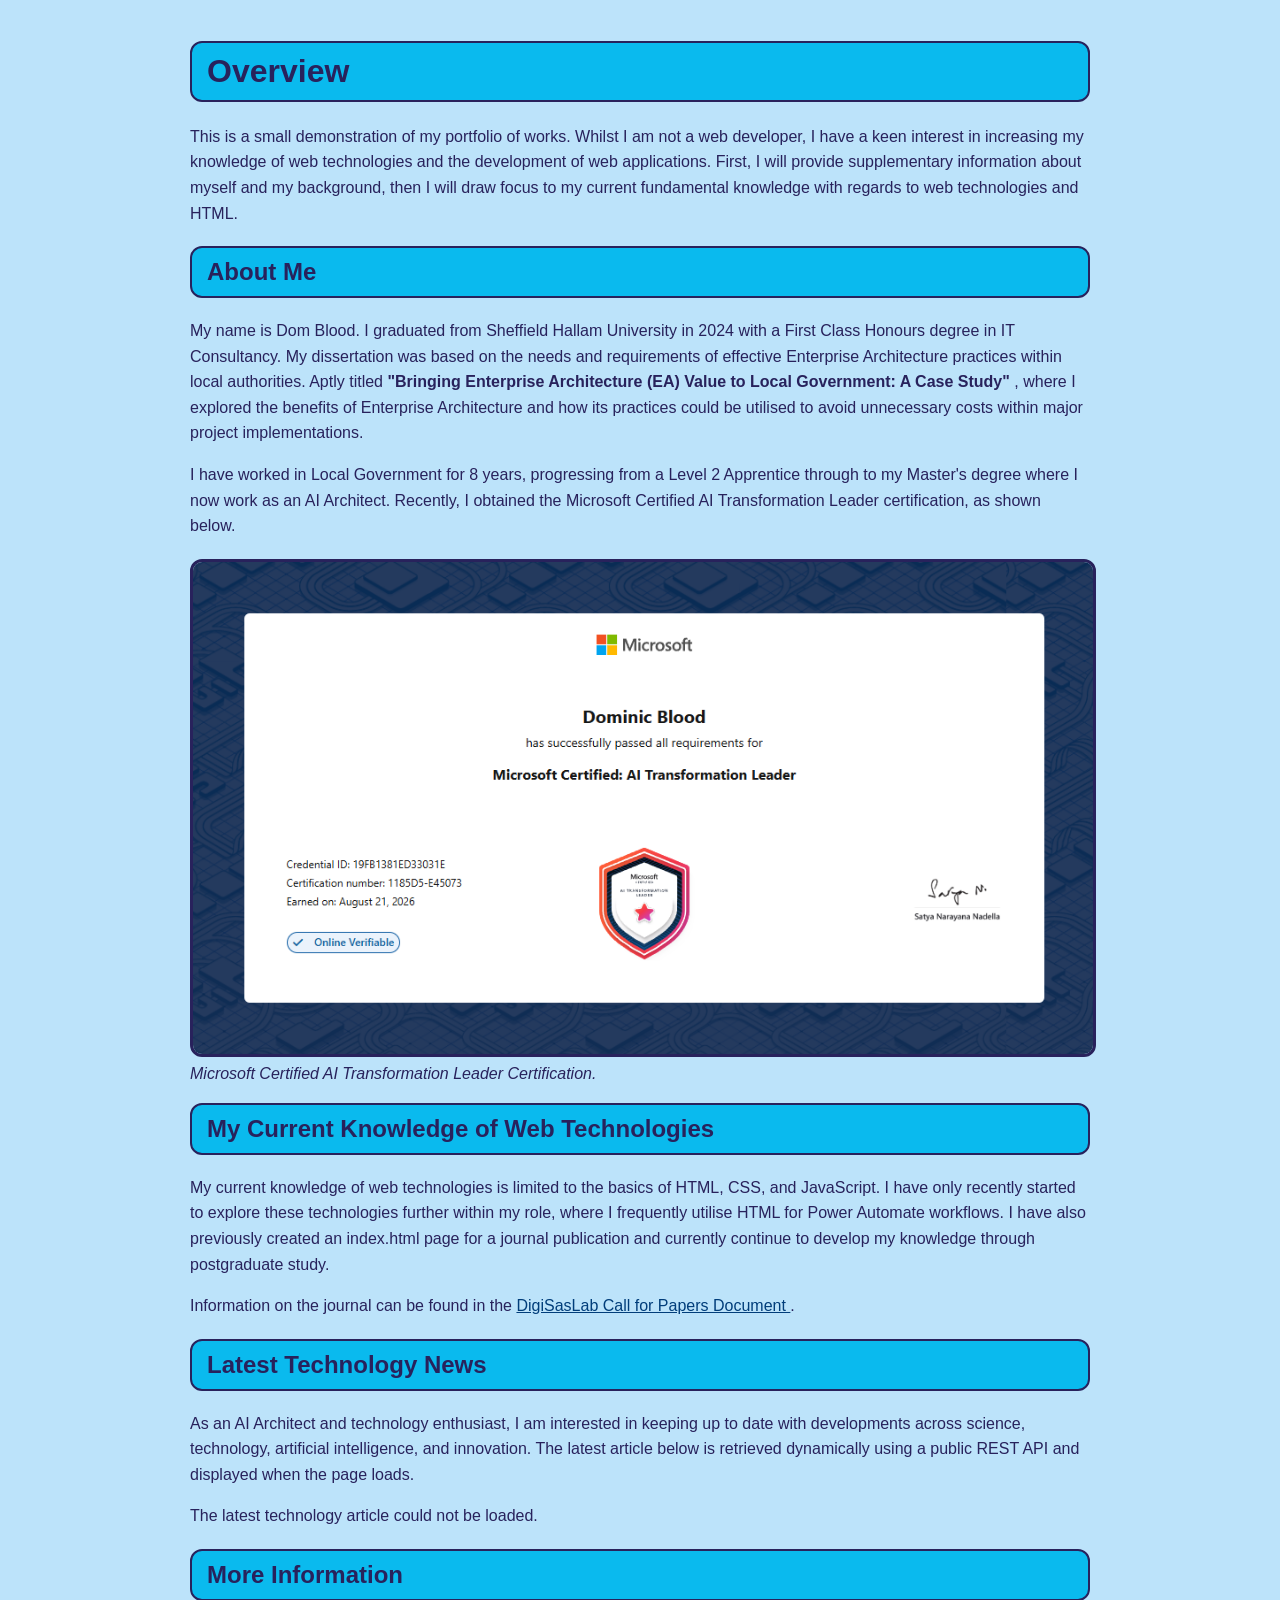
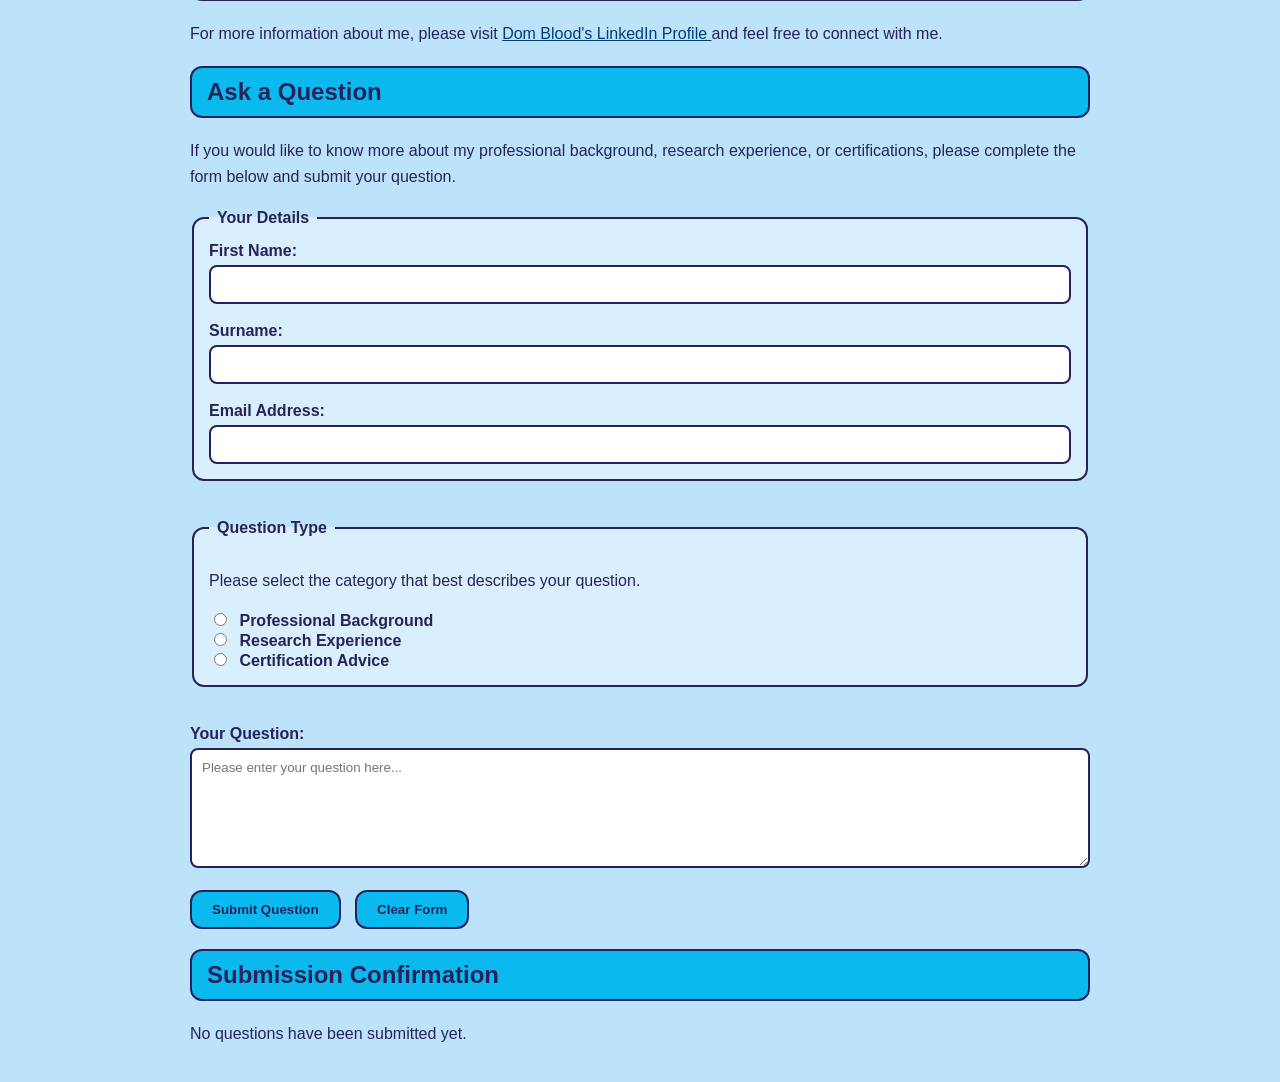
==== commit 377943a5: "Fix HTML encoding issues in webapp.html" ====
--- a/webapp.html
+++ b/webapp.html
@@ -53,8 +53,7 @@
 
             <img 
                 src="cert.png"
-                alt="Microsoft Certified AI Transformation Leader Certification"
-                width="600">
+                alt="Microsoft Certified AI Transformation Leader Certification">
 
             <figcaption>
                 Microsoft Certified AI Transformation Leader Certification.
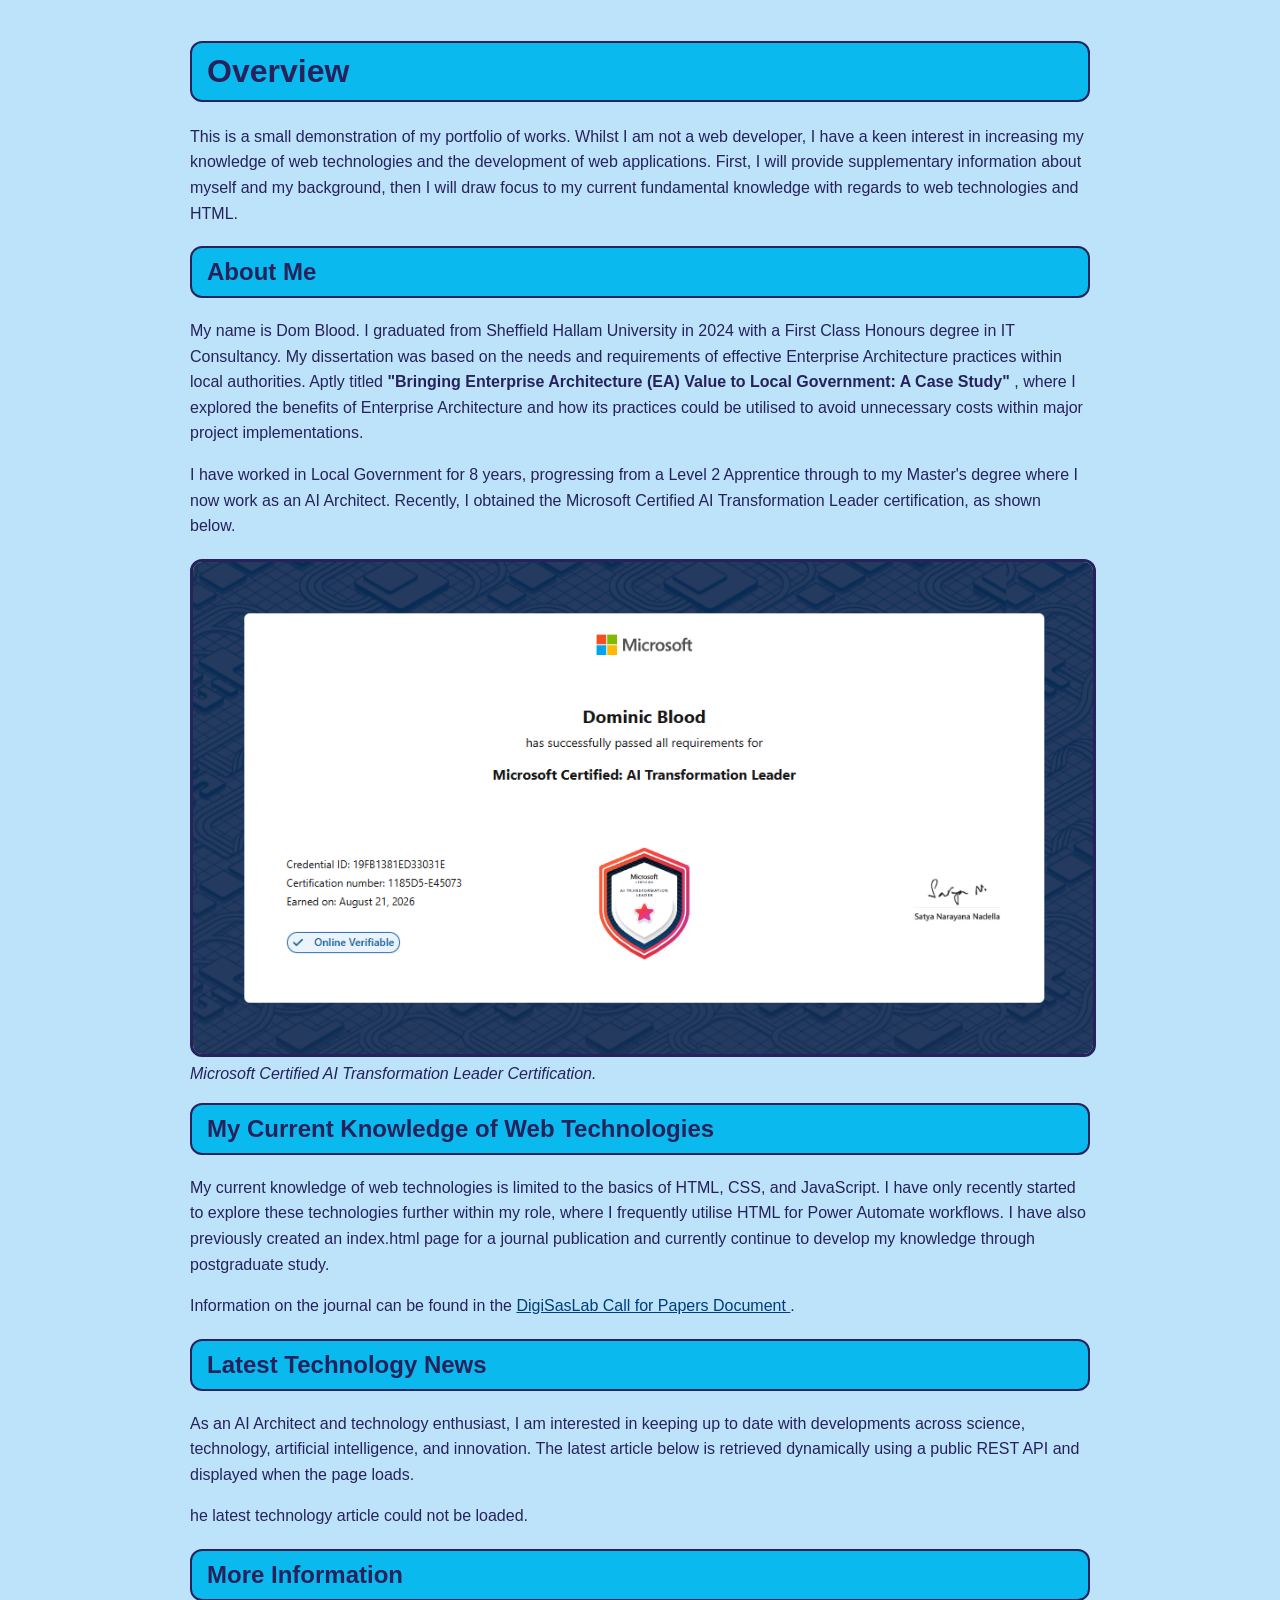
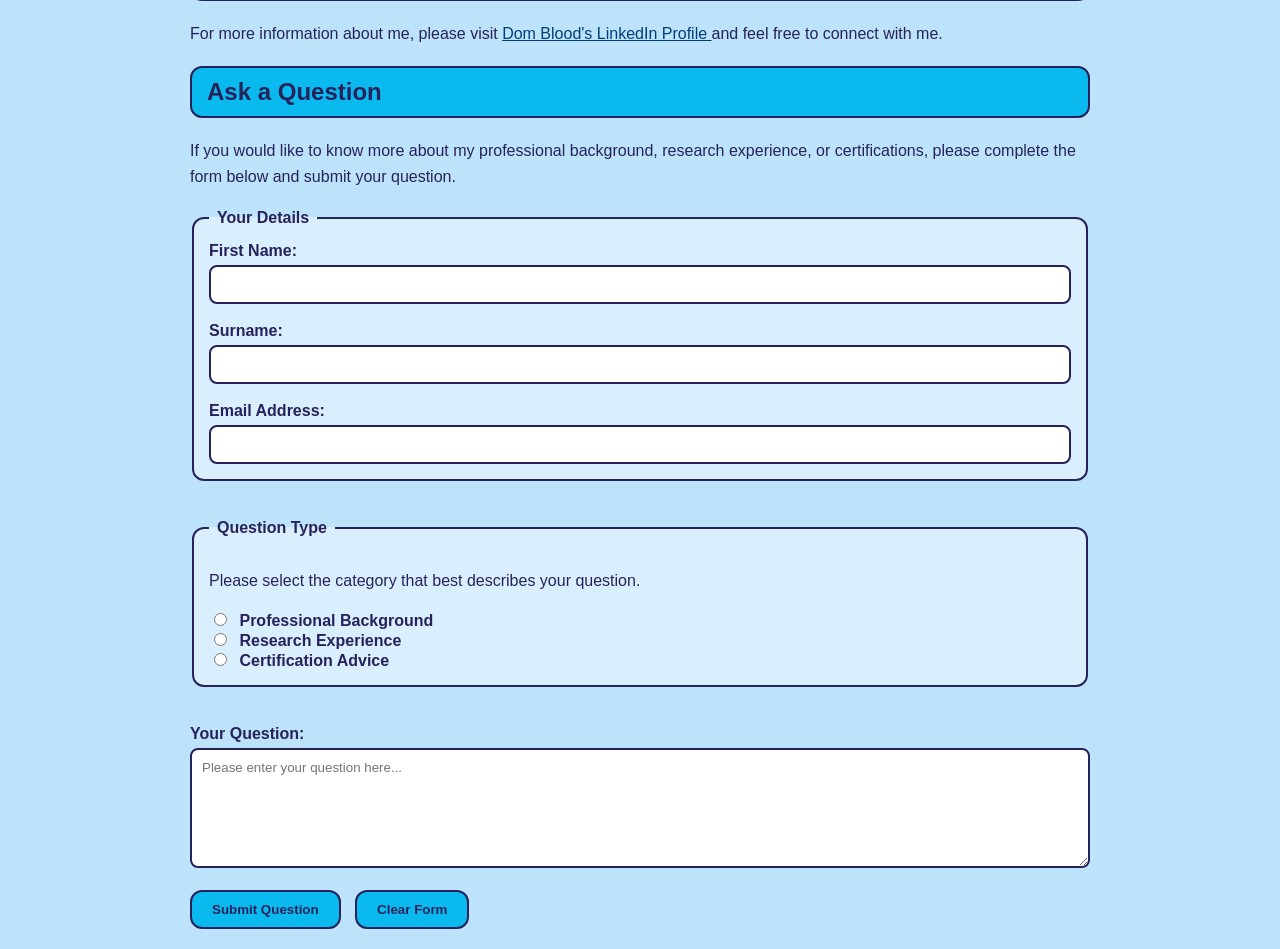
==== commit a3814f51: "Integrate jQuery and enhance form functionality Added jQuery for enhancements and improved form subm" ====
--- a/webapp.html
+++ b/webapp.html
@@ -9,6 +9,7 @@
     <title>Dom Blood Portfolio of Works V1</title>
 
     <link rel="stylesheet" href="style.css">
+    <script src="https://ajax.googleapis.com/ajax/libs/jquery/3.7.1/jquery.min.js"></script>
 
 </head>
 
@@ -52,6 +53,7 @@
         <figure>
 
             <img 
+                id="certificationImage"
                 src="cert.png"
                 alt="Microsoft Certified AI Transformation Leader Certification">
 
@@ -248,124 +250,164 @@
 
     </main>
 
-    <script>
+   <script>
+
+    /*
+     * jQuery Enhancements
+     */
+
+    $(document).ready(function () {
 
         /*
-         * Question Form Functionality
+         * Hide confirmation section until
+         * a form submission occurs.
          */
 
-        document
-            .getElementById("questionForm")
-            .addEventListener("submit", function (event) {
-
-                event.preventDefault();
-
-                const firstName =
-                    document.getElementById("firstname").value;
-
-                const surname =
-                    document.getElementById("surname").value;
-
-                const question =
-                    document.getElementById("question").value;
-
-                const questionType =
-                    document.querySelector(
-                        'input[name="questiontype"]:checked'
-                    ).value;
-
-                document.getElementById("confirmation").innerHTML =
-
-                    "<p><strong>Thank you " +
-                    firstName +
-                    " " +
-                    surname +
-                    ".</strong></p>" +
-
-                    "<p>Your question has been successfully received.</p>" +
-
-                    "<p><strong>Question Type:</strong> " +
-                    questionType +
-                    "</p>" +
-
-                    "<p><strong>Your Question:</strong> " +
-                    question +
-                    "</p>";
-
-            });
+        $("#confirmationSection").hide();
 
         /*
-         * Technology News API Integration
+         * Certification image hover effect.
          */
 
-        fetch("https://api.spaceflightnewsapi.net/v4/articles/?limit=1")
-
-            .then(function (response) {
-
-                if (!response.ok) {
-
-                    throw new Error(
-                        "Unable to retrieve article."
-                    );
-
-                }
-
-                return response.json();
-
-            })
-
-            .then(function (data) {
-
-                const article = data.results[0];
-
-                document.getElementById("newsContainer").innerHTML =
-
-                    "<article>" +
-
-                    "<h3>" +
-                    article.title +
-                    "</h3>" +
-
-                    "<p>" +
-                    article.summary +
-                    "</p>" +
-
-                    "<p><strong>Source:</strong> " +
-                    article.news_site +
-                    "</p>" +
-
-                    "<p><strong>Published:</strong> " +
-                    new Date(
-                        article.published_at
-                    ).toLocaleDateString('en-GB') +
-                    "</p>" +
-
-                    "<p>" +
-                    "<a href='" +
-                    article.url +
-                    "' target='_blank' rel='noopener noreferrer'>" +
-                    "Read Full Article" +
-                    "</a>" +
-                    "</p>" +
-
-                    "</article>";
-
-            })
-
-            .catch(function (error) {
-
-                console.error(error);
-
-                document.getElementById("newsContainer").innerHTML =
-
-                    "<p>" +
-                    "The latest technology article could not be loaded." +
-                    "</p>";
-
-            });
-
-    </script>
-
+        $("#certificationImage").hover(
+
+            function () {
+
+                $(this).fadeTo(300, 0.7);
+
+            },
+
+            function () {
+
+                $(this).fadeTo(300, 1);
+
+            }
+
+        );
+
+    });
+
+    /*
+     * Question Form Functionality
+     */
+
+    document
+        .getElementById("questionForm")
+        .addEventListener("submit", function (event) {
+
+            event.preventDefault();
+
+            const firstName =
+                document.getElementById("firstname").value;
+
+            const surname =
+                document.getElementById("surname").value;
+
+            const question =
+                document.getElementById("question").value;
+
+            const questionType =
+                document.querySelector(
+                    'input[name="questiontype"\]:checked'
+                ).value;
+
+            document.getElementById("confirmation").innerHTML =
+
+                "<p><strong>Thank you " +
+                firstName +
+                " " +
+                surname +
+                ".</strong></p>" +
+
+                "<p>Your question has been successfully received.</p>" +
+
+                "<p><strong>Question Type:</strong> " +
+                questionType +
+                "</p>" +
+
+                "<p><strong>Your Question:</strong> " +
+                question +
+                "</p>";
+
+            /*
+             * jQuery animation.
+             */
+
+            $("#confirmationSection").slideDown(1000);
+
+        });
+
+    /*
+     * Technology News API Integration
+     */
+
+    fetch("https://api.spaceflightnewsapi.net/v4/articles/?limit=1")
+
+        .then(function (response) {
+
+            if (!response.ok) {
+
+                throw new Error(
+                    "Unable to retrieve article."
+                );
+
+            }
+
+            return response.json();
+
+        })
+
+        .then(function (data) {
+
+            const article = data.results[0];
+
+            document.getElementById("newsContainer").innerHTML =
+
+                "<article>" +
+
+                "<h3>" +
+                article.title +
+                "</h3>" +
+
+                "<p>" +
+                article.summary +
+                "</p>" +
+
+                "<p><strong>Source:</strong> " +
+                article.news_site +
+                "</p>" +
+
+                "<p><strong>Published:</strong> " +
+                new Date(
+                    article.published_at
+                ).toLocaleDateString("en-GB") +
+                "</p>" +
+
+                "<p>" +
+                "<a href='" +
+                article.url +
+                "' target='_blank' rel='noopener noreferrer'>" +
+                "Read Full Article" +
+                "</a>" +
+                "</p>" +
+
+                "</article>";
+
+        })
+
+        .catch(function (error) {
+
+            console.error(error);
+
+            document.getElementById("newsContainer").innerHTML =
+
+                "<p>" +
+                "he latest technology article could not be loaded." +
+                "</p>";
+
+        });
+
+</script>
 </body>
 
 </html>
